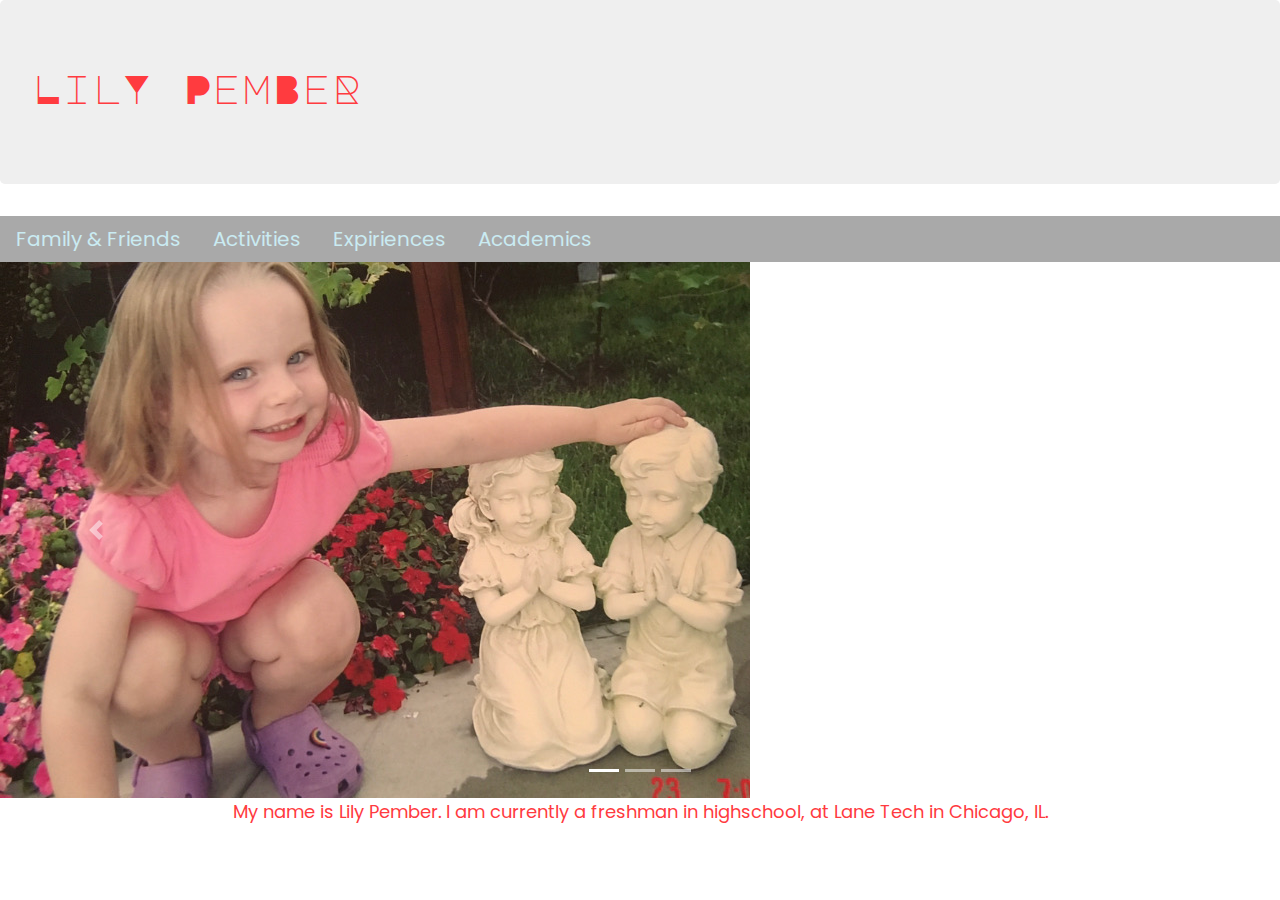
==== webFinal/index.html @ 7a62096b "3/6/19 commit" ====
<!DOCTYPE html>
<html>
    <head>
      <!--linktocss-->
       <link rel="stylesheet" type="text/css" href="style.css">
        <!--bootstrap-->
        <meta charset="utf-8">
          <meta name="viewport" content="width=device-width, initial-scale=1">
          <link rel="stylesheet" href="https://maxcdn.bootstrapcdn.com/bootstrap/4.2.1/css/bootstrap.min.css">
          <script src="https://ajax.googleapis.com/ajax/libs/jquery/3.3.1/jquery.min.js"></script>
          <script src="https://cdnjs.cloudflare.com/ajax/libs/popper.js/1.14.6/umd/popper.min.js"></script>
          <script src="https://maxcdn.bootstrapcdn.com/bootstrap/4.2.1/js/bootstrap.min.js"></script>
          <!--font-->
          <link href="https://fonts.googleapis.com/css?family=Major+Mono+Display" rel="stylesheet">
          <!--textfont-->
          <link href="https://fonts.googleapis.com/css?family=Poppins" rel="stylesheet">
          <!--nav-->
          
        
    </head>
    <body>
         <div class="jumbotron">
                <h1>LilY PemBeR</h1> 
            </div>
            <div>
<ul class="nav">
    <li class="nav-item">
      <a class="nav-link" href="#">Family & Friends</a>
    </li>
    <li class="nav-item">
      <a class="nav-link" href="#">Activities</a>
    </li>
    <li class="nav-item">
      <a class="nav-link" href="#">Expiriences</a>
    </li>
    <li class="nav-item">
      <a class="nav-link" href="#">Academics</a>
    </li>
  </ul>
</div>
     
        <div id="demo" class="carousel slide" data-ride="carousel">

  <!-- Indicators -->
  <ul class="carousel-indicators">
    <li data-target="#demo" data-slide-to="0" class="active"></li>
    <li data-target="#demo" data-slide-to="1"></li>
    <li data-target="#demo" data-slide-to="2"></li>
  </ul>
  
  <!-- The slideshow -->
  <div class="carousel-inner">
    <div class="carousel-item active">
      <img src="images/IMG-4889.JPG" alt="babypicture">
    </div>
    <div class="carousel-item">
      <img src="images/IMG-4886.JPG" alt="babypicture">
    </div>
    <div class="carousel-item">
      <img src="images/IMG-4890.JPG" alt="">
    </div>
  </div>
  
  <!-- Left and right controls -->
  <a class="carousel-control-prev" href="#demo" data-slide="prev">
    <span class="carousel-control-prev-icon"></span>
  </a>
  <a class="carousel-control-next" href="#demo" data-slide="next">
    <span class="carousel-control-next-icon"></span>
  </a>
</div>

            <p class="text">
              My name is Lily Pember. I am currently a freshman in highschool, 
              at Lane Tech in Chicago, IL.
            </p>
    </body>
</html>
---- webFinal/style.css ----
.jumbotron {
    font-family: 'Major Mono Display', monospace;
    color: #FF3B3F;
    background: #EFEFEF !important;
}
.nav {
    background: #A9A9A9;
}
.nav-link {
    color: #CAEBF2;
    font-family: 'Poppins', sans-serif;
    font-size: 20px;
}
.text {
    font-family: 'Poppins', sans-serif;
    color: #FF3B3F;
    text-align: center;
    font-size: 18px;
}
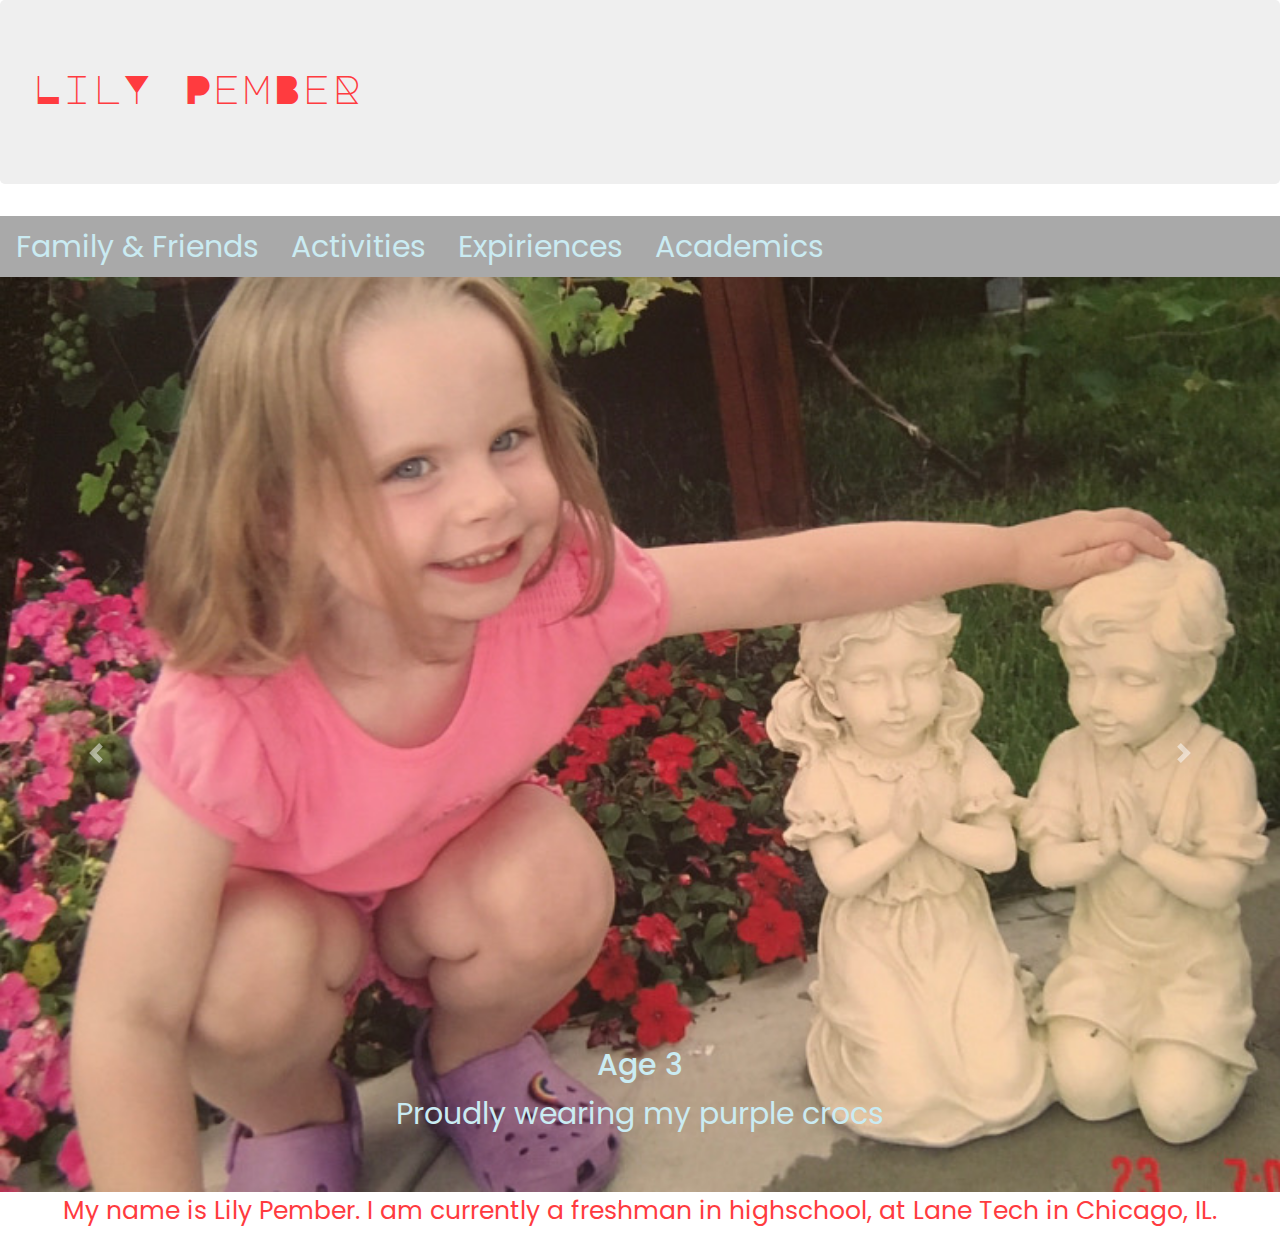
==== commit 59280968: "friday8" ====
--- a/webFinal/index.html
+++ b/webFinal/index.html
@@ -49,16 +49,44 @@
   </ul>
   
   <!-- The slideshow -->
+  <div id="center">
   <div class="carousel-inner">
+    <!--picture with pink shirt-->
     <div class="carousel-item active">
       <img src="images/IMG-4889.JPG" alt="babypicture">
+      <div class="carousel-caption">
+          <h3 class= "alltext"> 
+          Age 3
+          </h3>
+          <p class= "alltext">
+            Proudly wearing my purple crocs
+          </p>
     </div>
+    </div>
+    <!--up close picture-->
     <div class="carousel-item">
       <img src="images/IMG-4886.JPG" alt="babypicture">
+      <div class="carousel-caption">
+          <h3 class= "alltext"> 
+          Age 3
+          </h3>
+          <p class= "alltext">
+            This was taken at my grandma's house
+          </p>
     </div>
+    </div>
+    <!--pic with blue shirt-->
     <div class="carousel-item">
       <img src="images/IMG-4890.JPG" alt="">
+        <div class="carousel-caption">
+          <h3 class= "alltext"> 
+          Age 4
+          </h3>
+          <p class= "alltext">
+            Not so sure what I'm doing with my hands...
+          </p>
     </div>
+  </div>
   </div>
   
   <!-- Left and right controls -->
--- a/webFinal/style.css
+++ b/webFinal/style.css
@@ -9,11 +9,20 @@
 .nav-link {
     color: #CAEBF2;
     font-family: 'Poppins', sans-serif;
-    font-size: 20px;
+    font-size: 30px;
 }
 .text {
     font-family: 'Poppins', sans-serif;
     color: #FF3B3F;
     text-align: center;
-    font-size: 18px;
+    font-size: 25px;
+}
+.alltext {
+    font-family: 'Poppins', sans-serif;
+    color: #CAEBF2;
+    font-size: 30px;
+}
+#center img {
+    text-align: center;
+    width: 100%;
 }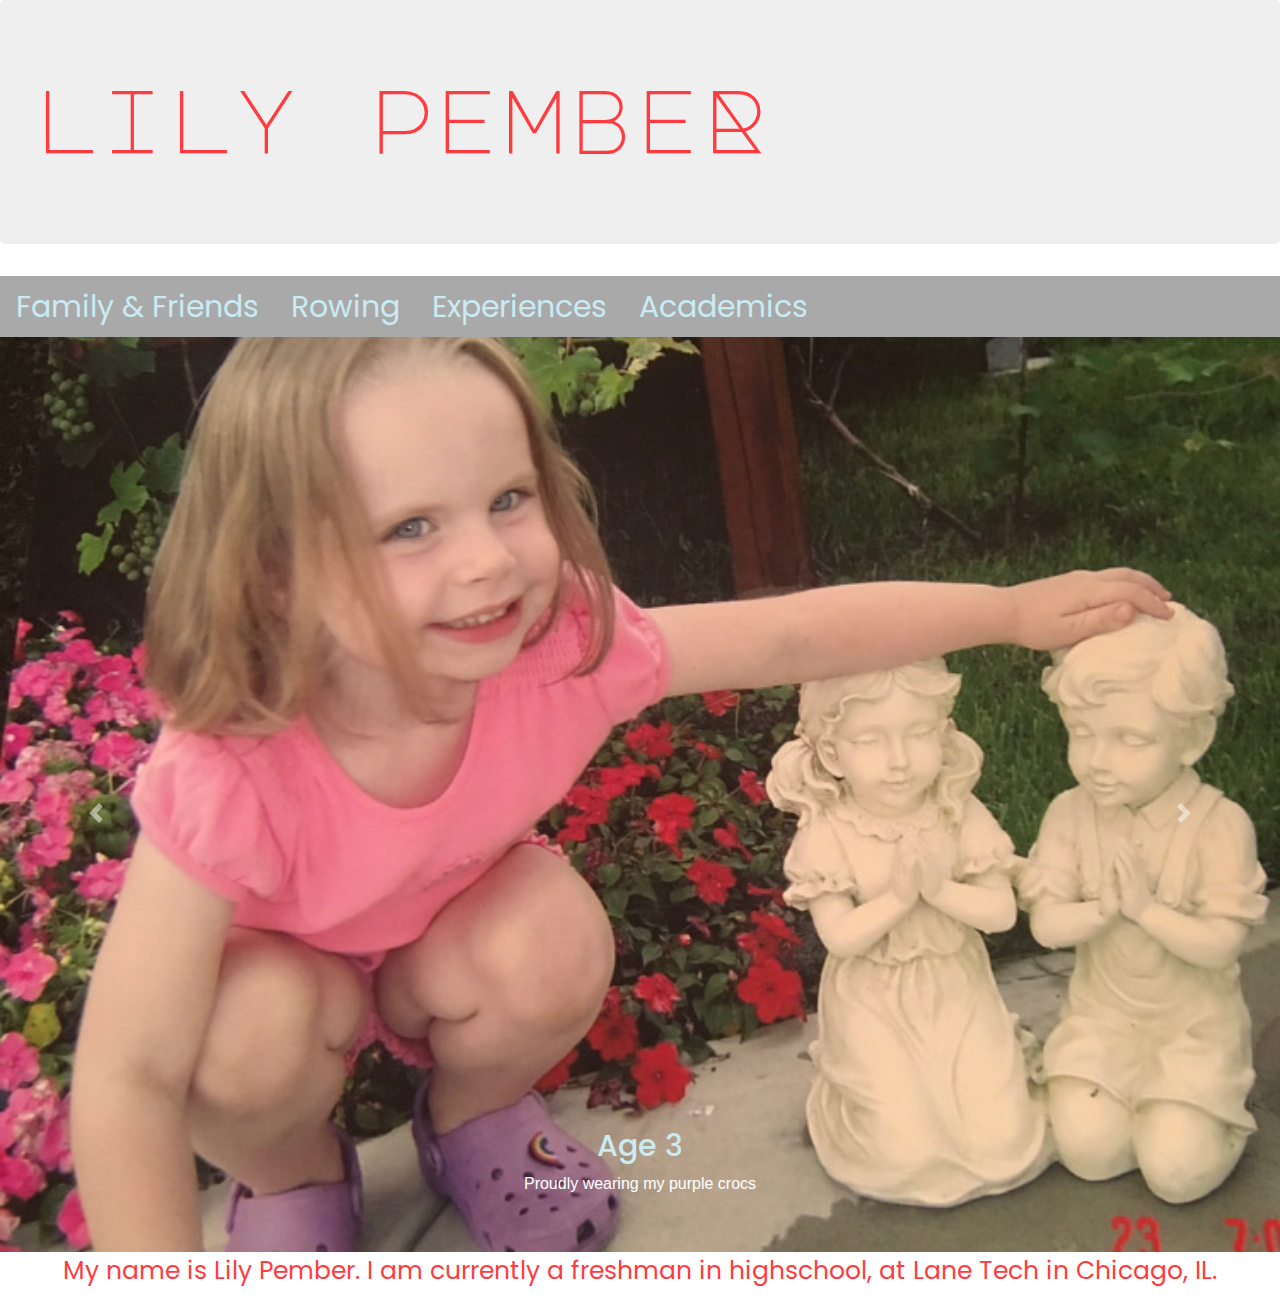
==== commit 12f915b3: "finalProject" ====
--- a/webFinal/index.html
+++ b/webFinal/index.html
@@ -20,7 +20,7 @@
     </head>
     <body>
          <div class="jumbotron">
-                <h1>LilY PemBeR</h1> 
+                <h1 id=jumbo>lily pembeR</h1> 
             </div>
             <div>
 <ul class="nav">
@@ -28,10 +28,10 @@
       <a class="nav-link" href="#">Family & Friends</a>
     </li>
     <li class="nav-item">
-      <a class="nav-link" href="#">Activities</a>
+      <a class="nav-link" href="#">Rowing</a>
     </li>
     <li class="nav-item">
-      <a class="nav-link" href="#">Expiriences</a>
+      <a class="nav-link" href="#">Experiences</a>
     </li>
     <li class="nav-item">
       <a class="nav-link" href="#">Academics</a>
@@ -58,7 +58,7 @@
           <h3 class= "alltext"> 
           Age 3
           </h3>
-          <p class= "alltext">
+          <p class= "caption">
             Proudly wearing my purple crocs
           </p>
     </div>
@@ -70,7 +70,7 @@
           <h3 class= "alltext"> 
           Age 3
           </h3>
-          <p class= "alltext">
+          <p class= "caption">
             This was taken at my grandma's house
           </p>
     </div>
@@ -82,7 +82,7 @@
           <h3 class= "alltext"> 
           Age 4
           </h3>
-          <p class= "alltext">
+          <p class= "caption">
             Not so sure what I'm doing with my hands...
           </p>
     </div>
--- a/webFinal/style.css
+++ b/webFinal/style.css
@@ -2,6 +2,10 @@
     font-family: 'Major Mono Display', monospace;
     color: #FF3B3F;
     background: #EFEFEF !important;
+    font-size: 200px !important;
+}
+#jumbo{
+    font-size: 90px;
 }
 .nav {
     background: #A9A9A9;
@@ -21,6 +25,7 @@
     font-family: 'Poppins', sans-serif;
     color: #CAEBF2;
     font-size: 30px;
+    
 }
 #center img {
     text-align: center;
